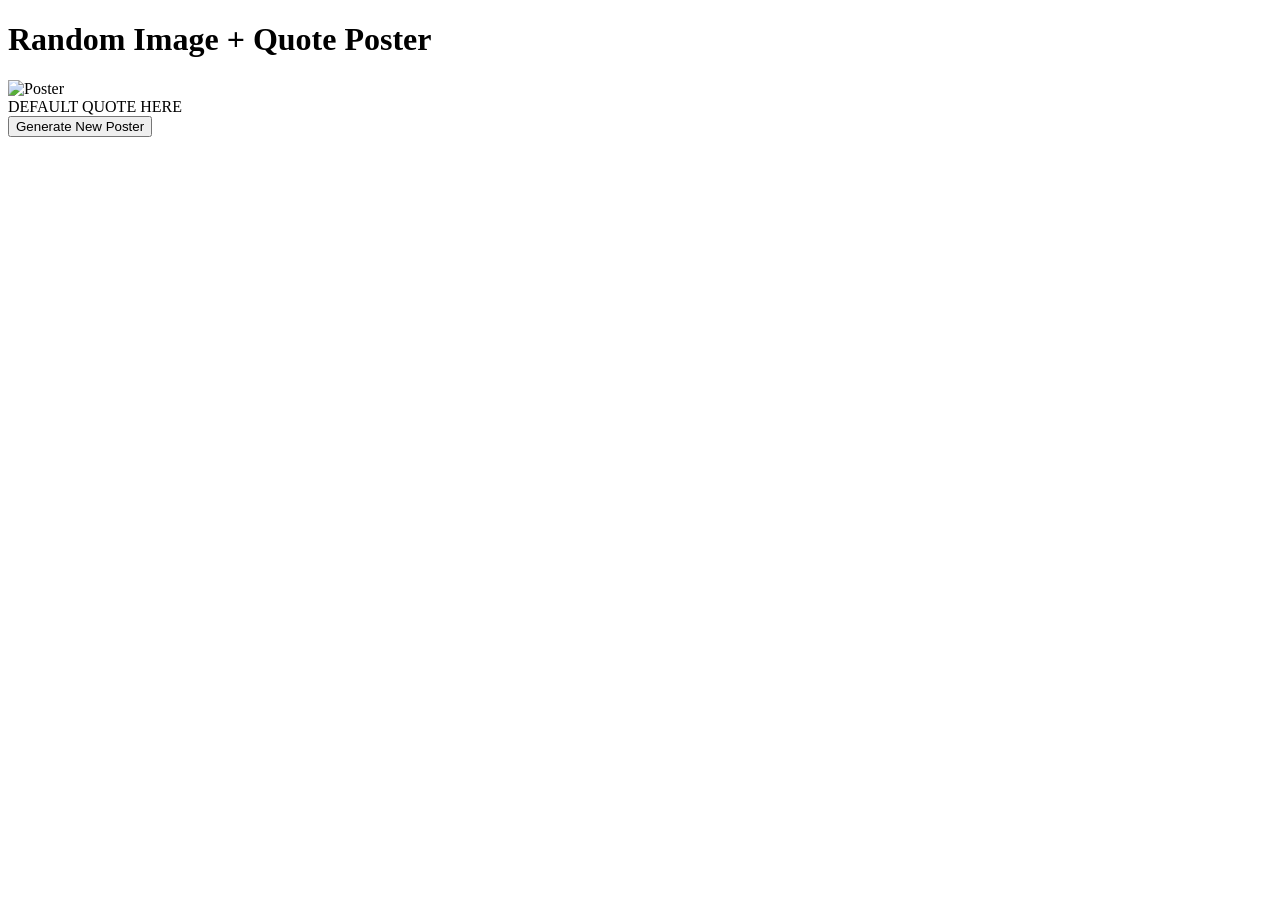
==== index.html @ 44b98930 "initial commit with plan" ====
<!DOCTYPE html>
<html lang="en">
  <head>
    <meta charset="UTF-8" />
    <title>Poster Generator</title>
    <link rel="stylesheet" href="styles.css" />
  </head>
  <body>
    <h1>Random Image + Quote Poster</h1>

    <div id="poster">
      <img id="posterImage" src="DEFAULT_IMAGE_URL_HERE" alt="Poster" />
      <div id="posterQuote">DEFAULT QUOTE HERE</div>
    </div>

    <button id="generateBtn">Generate New Poster</button>

    <div id="status"></div>

    <script src="app.js"></script>
  </body>
</html>
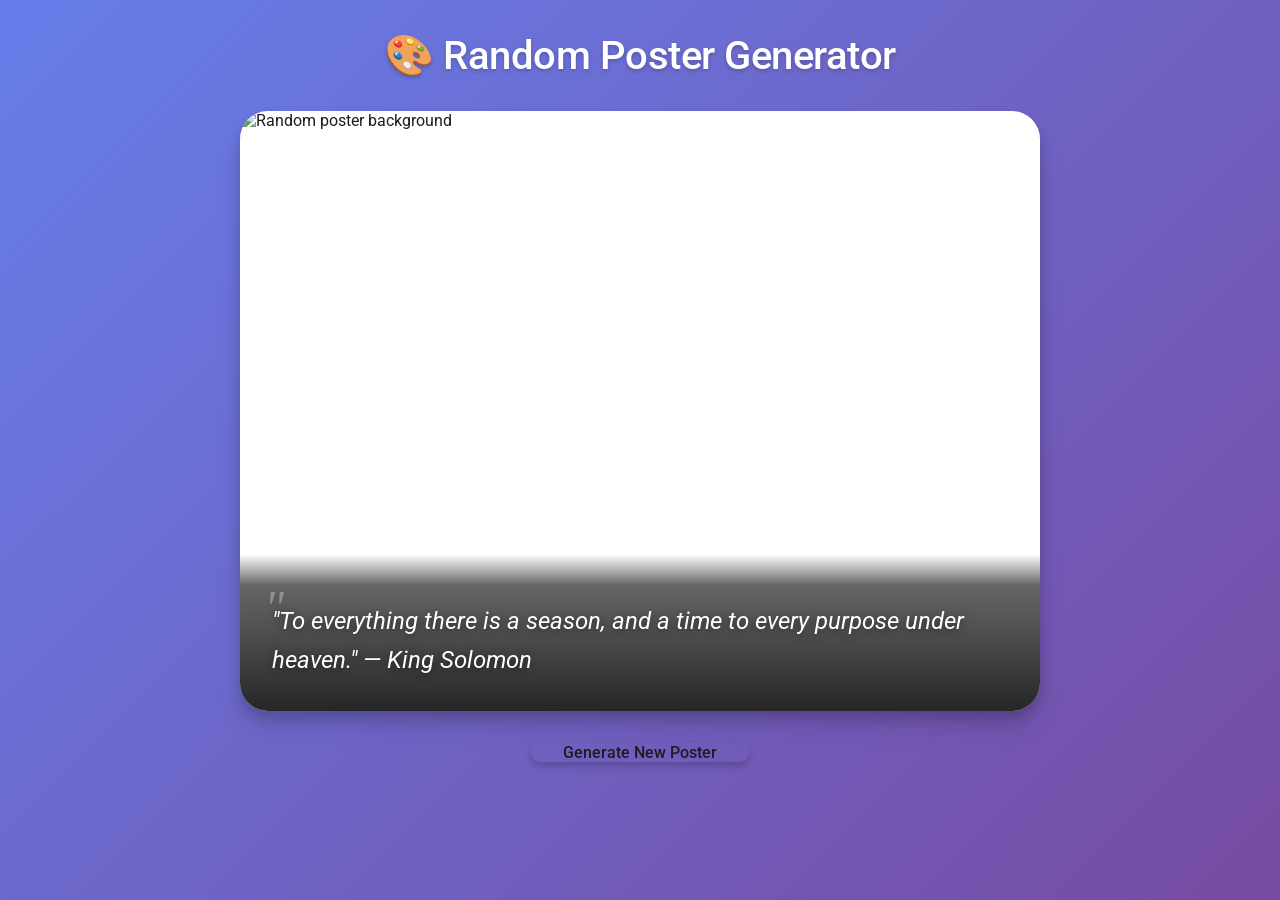
==== commit d89e0e48: "added css material 3 design and apis" ====
--- a/index.html
+++ b/index.html
@@ -2,18 +2,46 @@
 <html lang="en">
   <head>
     <meta charset="UTF-8" />
-    <title>Poster Generator</title>
+    <meta name="viewport" content="width=device-width, initial-scale=1.0" />
+    <title>Random Poster Generator</title>
+    
+    <!-- Google Fonts -->
+    <link rel="preconnect" href="https://fonts.googleapis.com">
+    <link rel="preconnect" href="https://fonts.gstatic.com" crossorigin>
+    <link href="https://fonts.googleapis.com/css2?family=Roboto:wght@300;400;500;700&display=swap" rel="stylesheet">
+    
+    <!-- Material Design 3 Web Components -->
+    <script type="importmap">
+      {
+        "imports": {
+          "@material/web/": "https://esm.run/@material/web/"
+        }
+      }
+    </script>
+    <script type="module">
+      import '@material/web/button/filled-button.js';
+      import '@material/web/progress/circular-progress.js';
+    </script>
+    
     <link rel="stylesheet" href="styles.css" />
   </head>
   <body>
-    <h1>Random Image + Quote Poster</h1>
+    <h1>🎨 Random Poster Generator</h1>
 
     <div id="poster">
-      <img id="posterImage" src="DEFAULT_IMAGE_URL_HERE" alt="Poster" />
-      <div id="posterQuote">DEFAULT QUOTE HERE</div>
+      <img 
+        id="posterImage" 
+        src="https://picsum.photos/800/600" 
+        alt="Random poster background" 
+      />
+      <div id="posterQuote">
+        "To everything there is a season, and a time to every purpose under heaven." — King Solomon
+      </div>
     </div>
 
-    <button id="generateBtn">Generate New Poster</button>
+    <md-filled-button id="generateBtn">
+      Generate New Poster
+    </md-filled-button>
 
     <div id="status"></div>
 
--- a/styles.css
+++ b/styles.css
@@ -0,0 +1,253 @@
+/* Material Design 3 Theme */
+:root {
+  --md-sys-color-primary: #6750a4;
+  --md-sys-color-on-primary: #ffffff;
+  --md-sys-color-primary-container: #eaddff;
+  --md-sys-color-on-primary-container: #21005d;
+  --md-sys-color-surface: #fef7ff;
+  --md-sys-color-on-surface: #1d1b20;
+  --md-sys-color-surface-variant: #e7e0ec;
+  --md-sys-color-on-surface-variant: #49454f;
+  --md-sys-color-error: #ba1a1a;
+  --md-sys-color-on-error: #ffffff;
+}
+
+* {
+  margin: 0;
+  padding: 0;
+  box-sizing: border-box;
+}
+
+body {
+  font-family: 'Roboto', 'Segoe UI', Tahoma, Geneva, Verdana, sans-serif;
+  background: linear-gradient(135deg, #667eea 0%, #764ba2 100%);
+  min-height: 100vh;
+  display: flex;
+  flex-direction: column;
+  align-items: center;
+  padding: 2rem;
+  color: var(--md-sys-color-on-surface);
+}
+
+h1 {
+  color: white;
+  font-size: 2.5rem;
+  font-weight: 500;
+  margin-bottom: 2rem;
+  text-align: center;
+  text-shadow: 0 2px 4px rgba(0, 0, 0, 0.2);
+  letter-spacing: -0.5px;
+}
+
+#poster {
+  position: relative;
+  width: 100%;
+  max-width: 800px;
+  background: white;
+  border-radius: 28px;
+  overflow: hidden;
+  box-shadow: 
+    0 8px 12px rgba(0, 0, 0, 0.15),
+    0 16px 24px rgba(0, 0, 0, 0.1);
+  margin-bottom: 2rem;
+  transition: transform 0.3s ease, box-shadow 0.3s ease;
+}
+
+#poster:hover {
+  transform: translateY(-4px);
+  box-shadow: 
+    0 12px 20px rgba(0, 0, 0, 0.2),
+    0 20px 32px rgba(0, 0, 0, 0.15);
+}
+
+#posterImage {
+  width: 100%;
+  height: 600px;
+  object-fit: cover;
+  display: block;
+  transition: opacity 0.5s ease;
+}
+
+#posterImage.loading {
+  opacity: 0.6;
+}
+
+#posterQuote {
+  position: absolute;
+  bottom: 0;
+  left: 0;
+  right: 0;
+  background: linear-gradient(
+    to top,
+    rgba(0, 0, 0, 0.85) 0%,
+    rgba(0, 0, 0, 0.6) 80%,
+    transparent 100%
+  );
+  color: white;
+  padding: 3rem 2rem 2rem;
+  font-size: 1.5rem;
+  font-weight: 400;
+  line-height: 1.6;
+  font-style: italic;
+  text-shadow: 0 2px 8px rgba(0, 0, 0, 0.5);
+  animation: fadeIn 0.6s ease;
+}
+
+#posterQuote::before {
+  content: '"';
+  font-size: 3rem;
+  position: absolute;
+  top: 1rem;
+  left: 1.5rem;
+  opacity: 0.3;
+  font-family: Georgia, serif;
+}
+
+@keyframes fadeIn {
+  from {
+    opacity: 0;
+    transform: translateY(20px);
+  }
+  to {
+    opacity: 1;
+    transform: translateY(0);
+  }
+}
+
+#generateBtn {
+  --md-filled-button-container-color: white;
+  --md-filled-button-label-text-color: #6750a4;
+  --md-filled-button-hover-label-text-color: #6750a4;
+  --md-filled-button-container-height: 56px;
+  font-size: 1rem;
+  font-weight: 500;
+  padding: 0 32px;
+  border-radius: 28px;
+  cursor: pointer;
+  transition: all 0.3s ease;
+  box-shadow: 0 4px 8px rgba(0, 0, 0, 0.2);
+}
+
+#generateBtn:hover {
+  box-shadow: 0 6px 12px rgba(0, 0, 0, 0.3);
+  transform: scale(1.02);
+}
+
+#generateBtn:active {
+  transform: scale(0.98);
+}
+
+#generateBtn:disabled {
+  opacity: 0.6;
+  cursor: not-allowed;
+}
+
+#status {
+  margin-top: 1.5rem;
+  padding: 1rem 2rem;
+  border-radius: 16px;
+  font-size: 1rem;
+  text-align: center;
+  min-height: 3rem;
+  display: flex;
+  align-items: center;
+  justify-content: center;
+  font-weight: 500;
+  transition: all 0.3s ease;
+}
+
+#status.loading {
+  background: rgba(255, 255, 255, 0.9);
+  color: var(--md-sys-color-primary);
+  animation: pulse 1.5s ease-in-out infinite;
+}
+
+#status.success {
+  background: rgba(76, 175, 80, 0.9);
+  color: white;
+  animation: slideIn 0.3s ease;
+}
+
+#status.error {
+  background: rgba(244, 67, 54, 0.9);
+  color: white;
+  animation: shake 0.5s ease;
+}
+
+@keyframes pulse {
+  0%, 100% {
+    opacity: 1;
+  }
+  50% {
+    opacity: 0.7;
+  }
+}
+
+@keyframes slideIn {
+  from {
+    transform: translateY(-10px);
+    opacity: 0;
+  }
+  to {
+    transform: translateY(0);
+    opacity: 1;
+  }
+}
+
+@keyframes shake {
+  0%, 100% {
+    transform: translateX(0);
+  }
+  25% {
+    transform: translateX(-10px);
+  }
+  75% {
+    transform: translateX(10px);
+  }
+}
+
+/* Responsive Design */
+@media (max-width: 768px) {
+  body {
+    padding: 1rem;
+  }
+
+  h1 {
+    font-size: 2rem;
+    margin-bottom: 1.5rem;
+  }
+
+  #posterImage {
+    height: 400px;
+  }
+
+  #posterQuote {
+    font-size: 1.2rem;
+    padding: 2rem 1.5rem 1.5rem;
+  }
+
+  #posterQuote::before {
+    font-size: 2rem;
+    top: 0.5rem;
+    left: 1rem;
+  }
+}
+
+@media (max-width: 480px) {
+  h1 {
+    font-size: 1.5rem;
+  }
+
+  #posterImage {
+    height: 300px;
+  }
+
+  #posterQuote {
+    font-size: 1rem;
+    padding: 1.5rem 1rem 1rem;
+  }
+
+  #generateBtn {
+    width: 100%;
+  }
+}
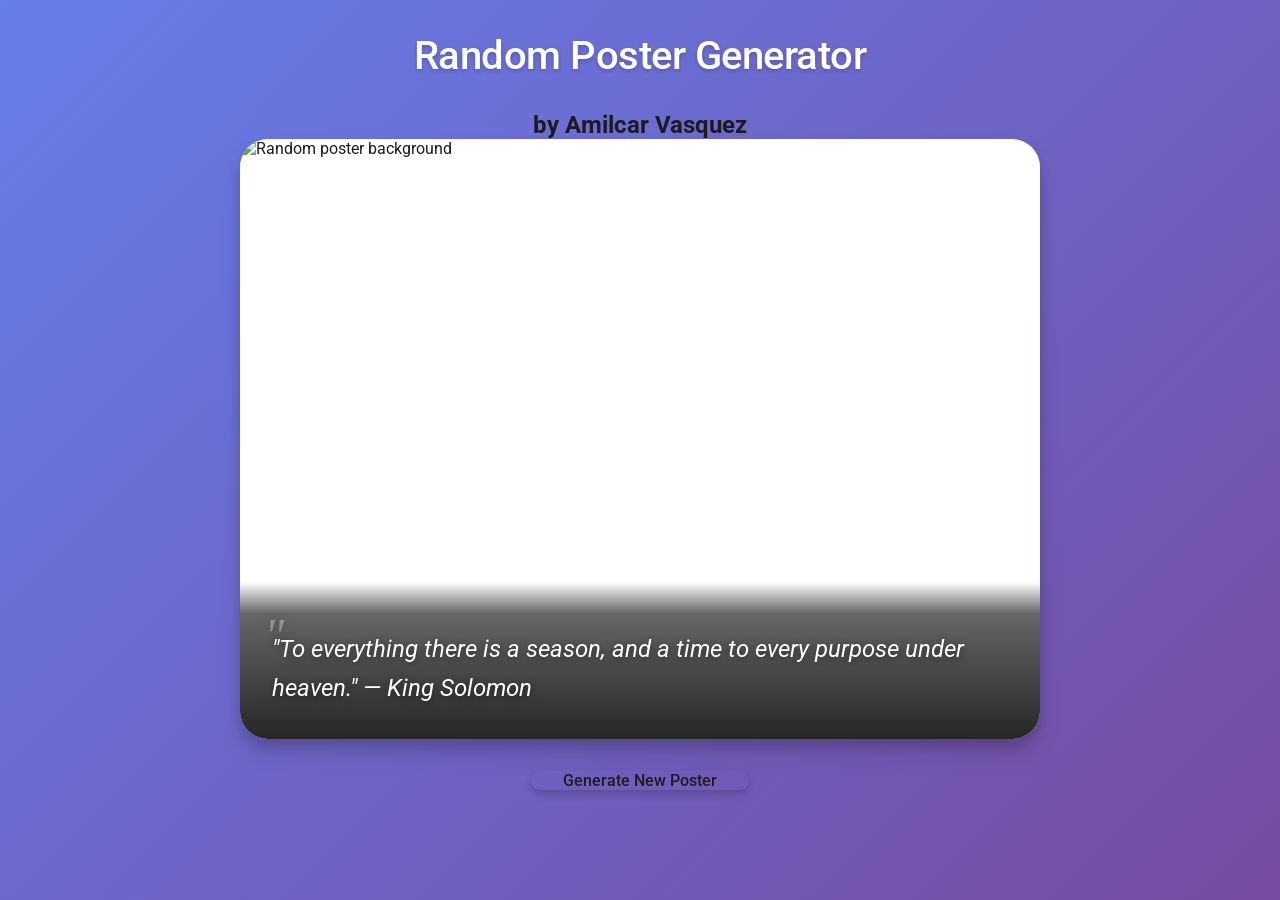
==== commit de63b0be: "added a more accessible quote API" ====
--- a/index.html
+++ b/index.html
@@ -26,7 +26,8 @@
     <link rel="stylesheet" href="styles.css" />
   </head>
   <body>
-    <h1>🎨 Random Poster Generator</h1>
+    <h1>Random Poster Generator</h1>
+    <h2>by Amilcar Vasquez</h2>
 
     <div id="poster">
       <img 
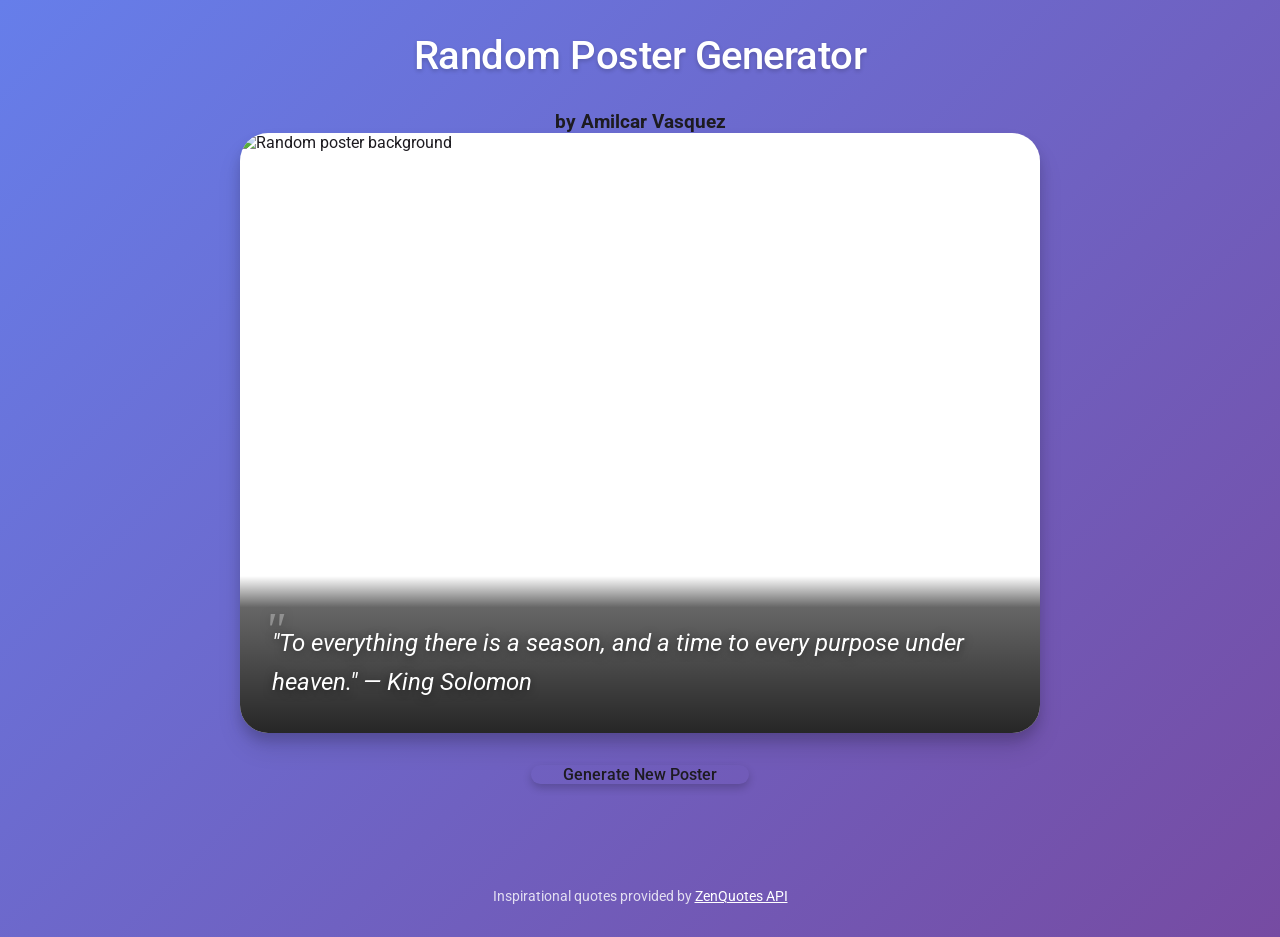
==== commit 16dcfc5a: "used cors proxy due to failing cors issues with zen quotes" ====
--- a/index.html
+++ b/index.html
@@ -27,7 +27,7 @@
   </head>
   <body>
     <h1>Random Poster Generator</h1>
-    <h2>by Amilcar Vasquez</h2>
+    <h3>by Amilcar Vasquez</h3>
 
     <div id="poster">
       <img 
@@ -46,6 +46,10 @@
 
     <div id="status"></div>
 
+    <footer style="margin-top: 2rem; text-align: center; color: rgba(255,255,255,0.8); font-size: 0.9rem;">
+      Inspirational quotes provided by <a href="https://zenquotes.io/" target="_blank" style="color: white; text-decoration: underline;">ZenQuotes API</a>
+    </footer>
+
     <script src="app.js"></script>
   </body>
 </html>
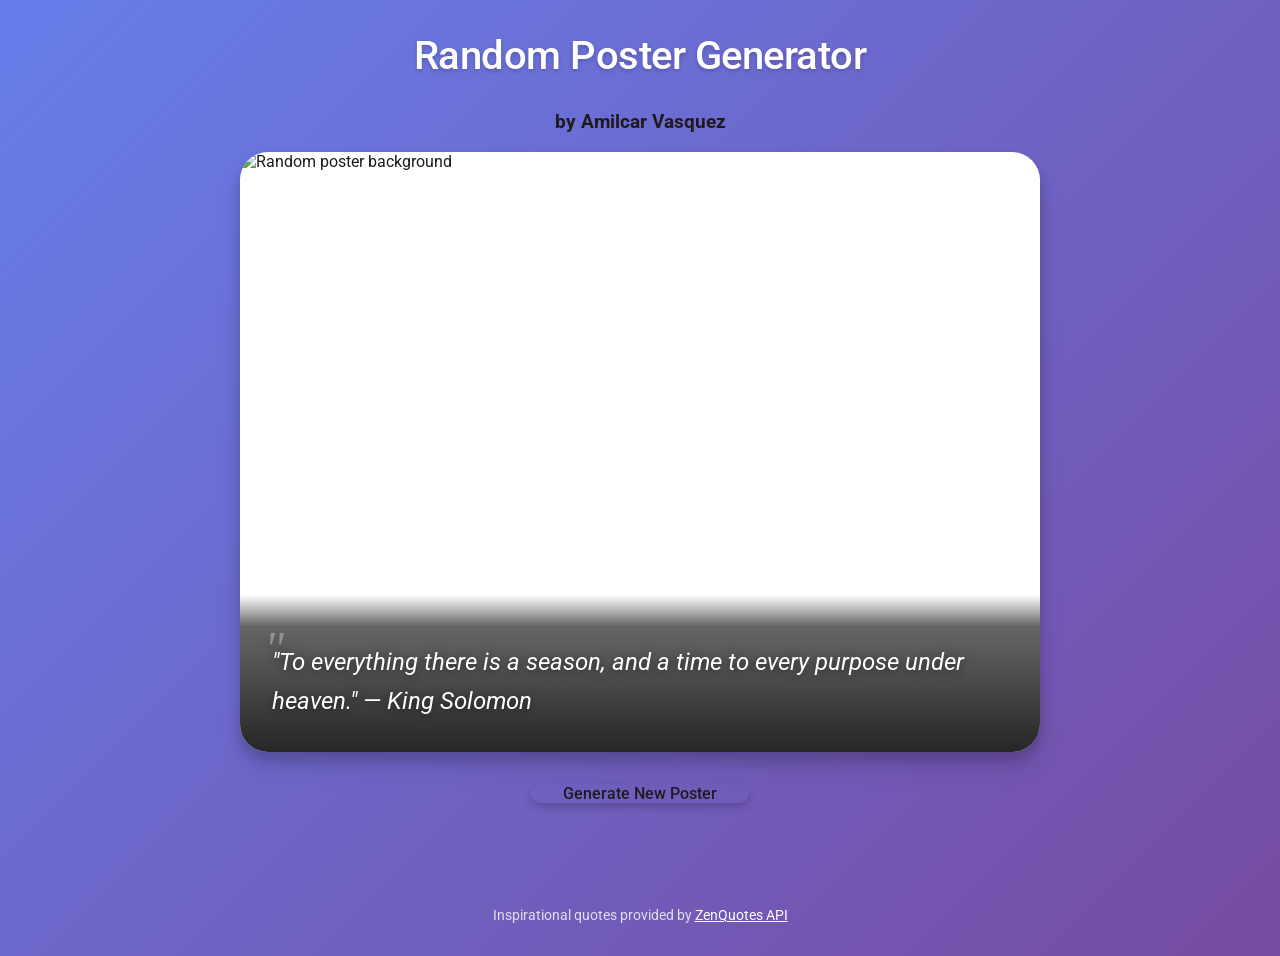
==== commit 3e37e3d8: "small html change" ====
--- a/index.html
+++ b/index.html
@@ -28,6 +28,7 @@
   <body>
     <h1>Random Poster Generator</h1>
     <h3>by Amilcar Vasquez</h3>
+    <br>
 
     <div id="poster">
       <img 
